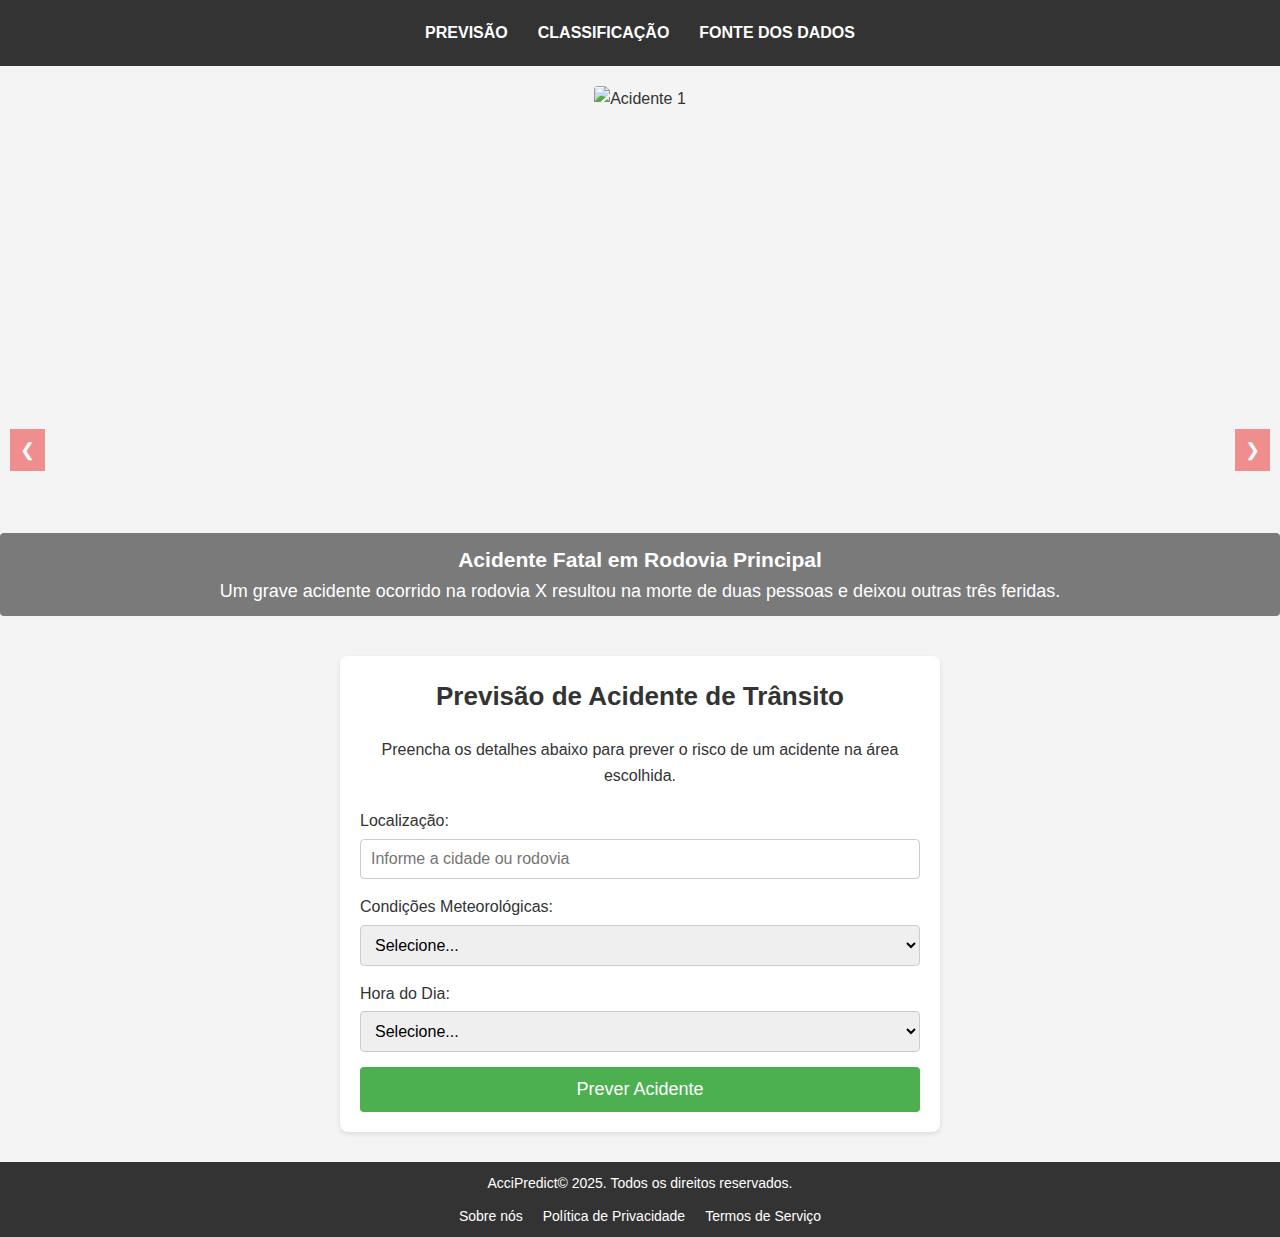
==== index.html @ e5117c0d "iniciando projeto" ====
<!DOCTYPE html>
<html lang="pt-br">
<head>
    <meta charset="UTF-8">
    <meta name="viewport" content="width=device-width, initial-scale=1.0">
    <title>AcciPredict - Previsão e Classificação de Acidentes de Trânsito</title>
    <link rel="stylesheet" href="styles.css">
</head>

<body>
    <header>
        <nav>
            <ul>
                <li><a href="index.html">Previsão</a></li>
                <li><a href="classificacao.html">Classificação</a></li>
                <li><a href="base.html">Fonte dos Dados</a></li>
            </ul>
        </nav>
    </header>

    <section class="news-carousel">
        <div class="carrossel-interno-login">
            <div class="item-carrossel-login">
                <img src="https://cdn.pixabay.com/photo/2016/03/11/02/08/speedometer-1249610_1280.jpg" alt="Acidente 1">
                <div class="carousel-caption">
                    <h3>Acidente Fatal em Rodovia Principal</h3>
                    <p>Um grave acidente ocorrido na rodovia X resultou na morte de duas pessoas e deixou outras três feridas.</p>
                </div>
            </div>
            <div class="item-carrossel-login">
                <img src="https://cdn.pixabay.com/photo/2016/03/11/02/08/speedometer-1249610_1280.jpg" alt="Acidente 2">
                <div class="carousel-caption">
                    <h3>Colisão entre Carros Causa Engarrafamento</h3>
                    <p>Uma colisão entre dois carros no centro da cidade causou um engarrafamento que durou mais de 3 horas.</p>
                </div>
            </div>
            <div class="item-carrossel-login">
                <img src="https://cdn.pixabay.com/photo/2016/03/11/02/08/speedometer-1249610_1280.jpg" alt="Acidente 3">
                <div class="carousel-caption">
                    <h3>Acidente com Caminhão Deixa Trânsito Parado</h3>
                    <p>Um caminhão tombou na estrada Y, bloqueando totalmente o tráfego. Felizmente, o motorista saiu ileso.</p>
                </div>
            </div>
            <div class="item-carrossel-login">
                <img src="https://cdn.pixabay.com/photo/2016/03/11/02/08/speedometer-1249610_1280.jpg" alt="Acidente 4">
                <div class="carousel-caption">
                    <h3>Motorista Perde Controle e Colide com Árvore</h3>
                    <p>O motorista perdeu o controle de seu carro e colidiu com uma árvore, mas foi socorrido com ferimentos leves.</p>
                </div>
            </div>
            <div class="item-carrossel-login">
                <img src="https://cdn.pixabay.com/photo/2016/03/11/02/08/speedometer-1249610_1280.jpg" alt="Acidente 5">
                <div class="carousel-caption">
                    <h3>Acidente de Trânsito Resulta em Duas Vítimas Fatais</h3>
                    <p>Dois veículos colidiram frontalmente na estrada Z, resultando em duas vítimas fatais. As autoridades estão investigando.</p>
                </div>
            </div>
        </div>
        <button class="carrossel-login-anterior">&#10094;</button>
        <button class="carrossel-login-proximo">&#10095;</button>
    </section>
    
    <main class="prediction-form">
        <h2>Previsão de Acidente de Trânsito</h2>
        <p>Preencha os detalhes abaixo para prever o risco de um acidente na área escolhida.</p>
    
        <form id="accidentPredictionForm">
            <div class="form-group">
                <label for="location">Localização:</label>
                <input type="text" id="location" name="location" placeholder="Informe a cidade ou rodovia" required>
            </div>
    
            <div class="form-group">
                <label for="weather">Condições Meteorológicas:</label>
                <select id="weather" name="weather" required>
                    <option value="">Selecione...</option>
                    <option value="sunny">Ensolarado</option>
                    <option value="rainy">Chuvoso</option>
                    <option value="foggy">Nebuloso</option>
                    <option value="snowy">Nevando</option>
                </select>
            </div>
    
            <div class="form-group">
                <label for="time">Hora do Dia:</label>
                <select id="time" name="time" required>
                    <option value="">Selecione...</option>
                    <option value="morning">Manhã</option>
                    <option value="afternoon">Tarde</option>
                    <option value="evening">Noite</option>
                    <option value="night">Madrugada</option>
                </select>
            </div>
            <button type="submit" id="prever">Prever Acidente</button>
        </form>
    </main>
    
    <footer>
        <div class="footer-content">
            <p>AcciPredict&copy; 2025. Todos os direitos reservados.</p>
            <ul>
                <li><a href="#">Sobre nós</a></li>
                <li><a href="#">Política de Privacidade</a></li>
                <li><a href="#">Termos de Serviço</a></li>
            </ul>
        </div>
    </footer>

    <script src="script.js"></script>
</body>
</html>
---- styles.css ----
/* Resetando estilos básicos */
* {
    margin: 0;
    padding: 0;
    box-sizing: border-box;
}

/* Estilos globais */
body {
    font-family: Arial, sans-serif;
    line-height: 1.6;
    background-color: #f4f4f4;
    color: #333;
}

a {
    text-decoration: none;
    color: white;
}

header {
    background-color: #333;
    color: white;
    padding: 20px 0;
}

nav ul {
    list-style: none;
    display: flex;
    justify-content: center;
}

nav ul li {
    margin: 0 15px;
}

nav ul li a {
    color: white;  
    text-decoration: none;
    font-weight: bold;
    text-transform: uppercase;
}

/* Estilo para o carrossel */
.carrossel-interno-login {
    position: relative;
    max-width: 100%; /* Ocupa toda a largura da tela */
    height: 60vh; /* Define a altura como 60% da altura da tela */
    margin-top: 20px;
    overflow: hidden; /* Garante que as imagens não ultrapassem os limites */
}

.item-carrossel-login {
    display: none; /* Inicialmente, escondemos todos os itens */
    width: 100%;
    height: 100%;
    text-align: center;
}

.item-carrossel-login img {
    width: 100%;
    height: 100%; /* A imagem ocupa 100% da altura do carrossel */
    object-fit: cover; /* A imagem vai cobrir a área sem distorcer */
    border-radius: 4px;
}

.carousel-caption {
    position: absolute;
    bottom: 10px;
    left: 0;
    right: 0;
    background: rgba(0, 0, 0, 0.5);
    color: white;
    padding: 10px;
    text-align: center;
    font-size: 18px;
    border-radius: 4px;
}

/* Botões de navegação do carrossel */
.carrossel-login-anterior {
    position: absolute;
    top: 50%;
    transform: translateY(-50%);
    background-color: rgba(236, 40, 40, 0.5);
    color: white;
    padding: 10px;
    border: none;
    cursor: pointer;
    font-size: 18px;
    z-index: 2; 
}

.carrossel-login-anterior:hover {
    background-color: rgba(0, 0, 0, 0.8);
}

.carrossel-login-anterior {
    left: 10px;
}

.carrossel-login-proximo {
    position: absolute;
    top: 50%;
    transform: translateY(-50%);
    background-color: rgba(236, 40, 40, 0.5);
    color: white;
    padding: 10px;
    border: none;
    cursor: pointer;
    font-size: 18px;
    z-index: 2; 
}

.carrossel-login-proximo:hover {
    background-color: rgba(0, 0, 0, 0.8);
}



.carrossel-login-proximo {
    right: 10px;
}

/* Estilo para o formulário de previsão de acidente */
.prediction-form {
    padding: 20px;
    background-color: white;
    border-radius: 8px;
    box-shadow: 0 2px 5px rgba(0, 0, 0, 0.1);
    max-width: 600px;
    margin: 30px auto;
    position: relative; 
    z-index: 1; 
}

.prediction-form h2 {
    font-size: 26px;
    text-align: center;
    margin-bottom: 20px;
}

.prediction-form p {
    font-size: 16px;
    text-align: center;
    margin-bottom: 20px;
}

.form-group {
    margin-bottom: 15px;
}

label {
    font-size: 16px;
    margin-bottom: 5px;
    display: block;
}

input, select {
    width: 100%;
    padding: 10px;
    font-size: 16px;
    border: 1px solid #ccc;
    border-radius: 4px;
}

#prever[type="submit"] {
    width: 100%;
    padding: 12px;
    background-color: #4CAF50;
    color: white;
    border: none;
    font-size: 18px;
    cursor: pointer;
    border-radius: 4px;
}

#prever[type="submit"]:hover {
    background-color: #45a049;
}

.result {
    margin-top: 20px;
    padding: 10px;
    background-color: #e0e0e0;
    border-radius: 4px;
    display: none;
}

#predictionResult {
    display: block;
}

/* Footer */
footer {
    background-color: #333;
    color: white;
    text-align: center;
    padding: 10px 0;
    position: relative;
    width: 100%;
    font-size: 14px;
}

footer ul {
    list-style: none;
    display: flex;
    justify-content: center;
    margin-top: 10px;
}

footer ul li {
    margin: 0 10px;
}

footer ul li a {
    color: white;
}
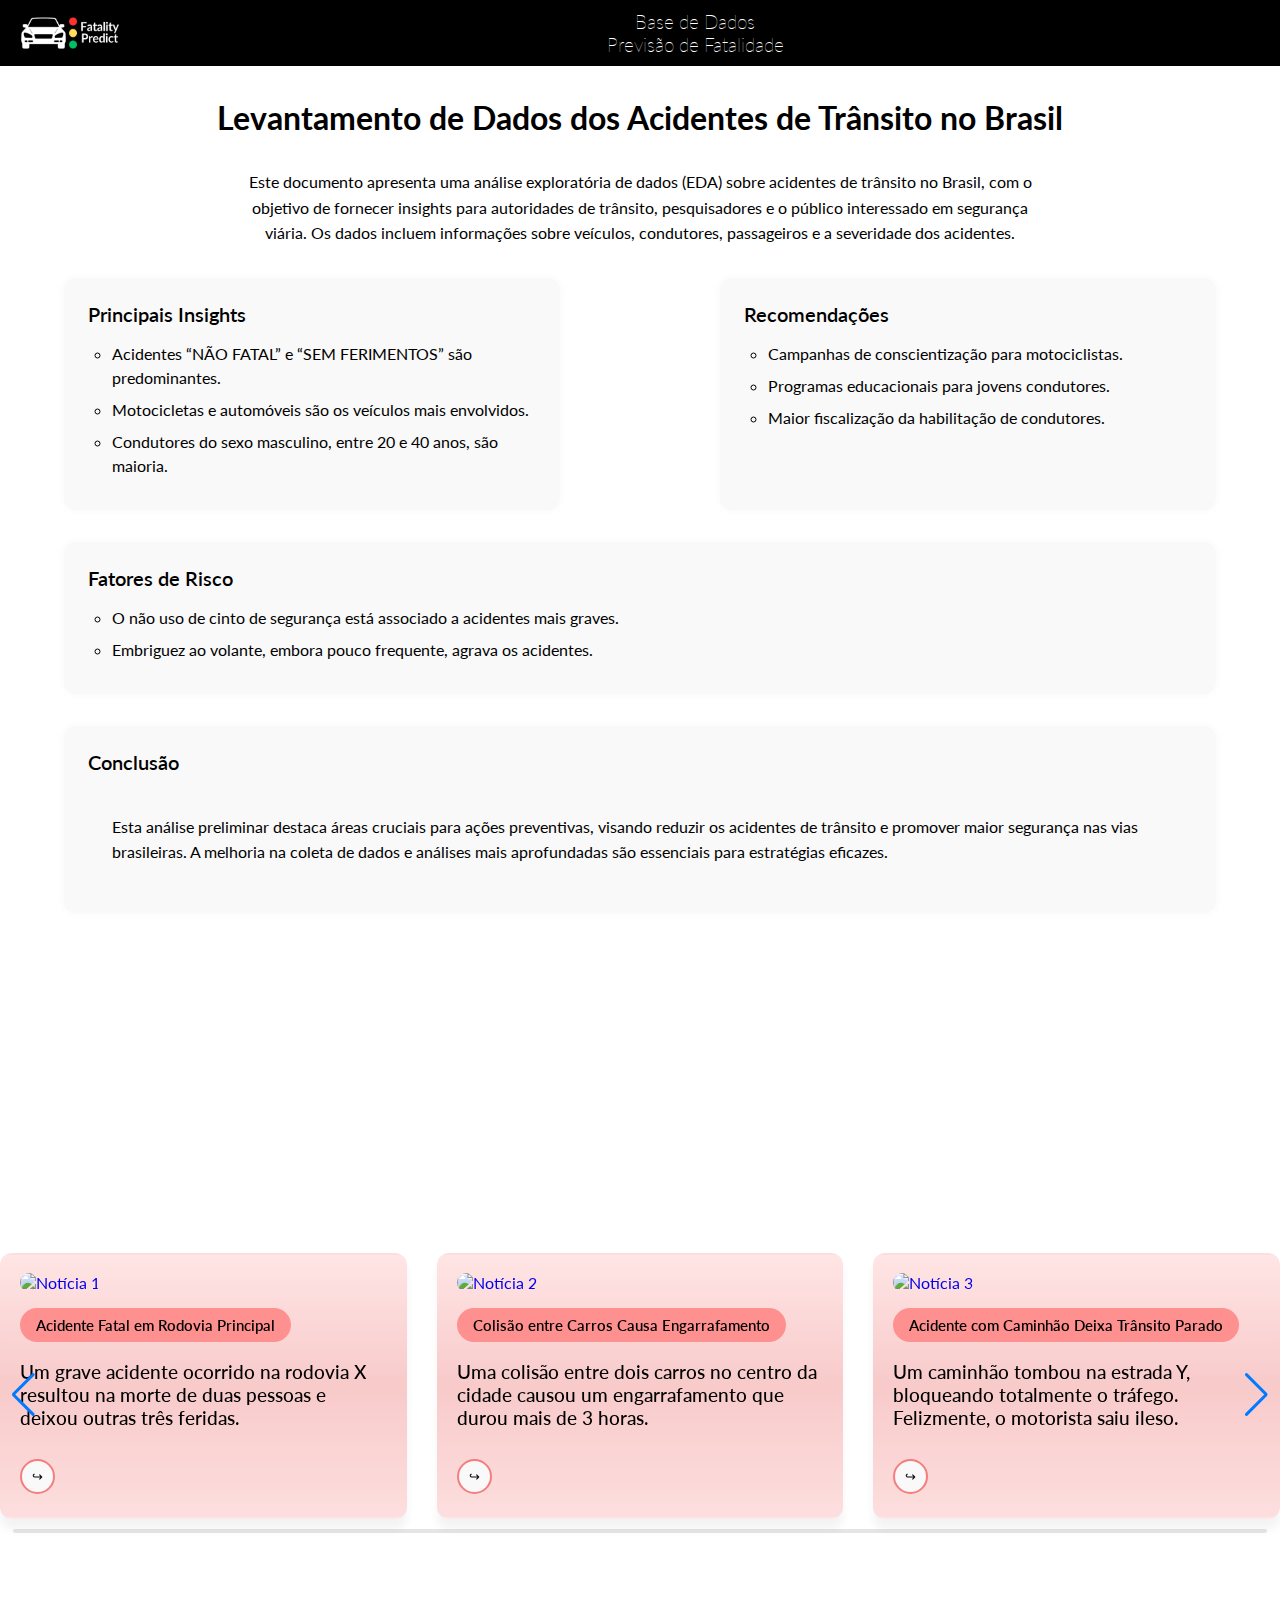
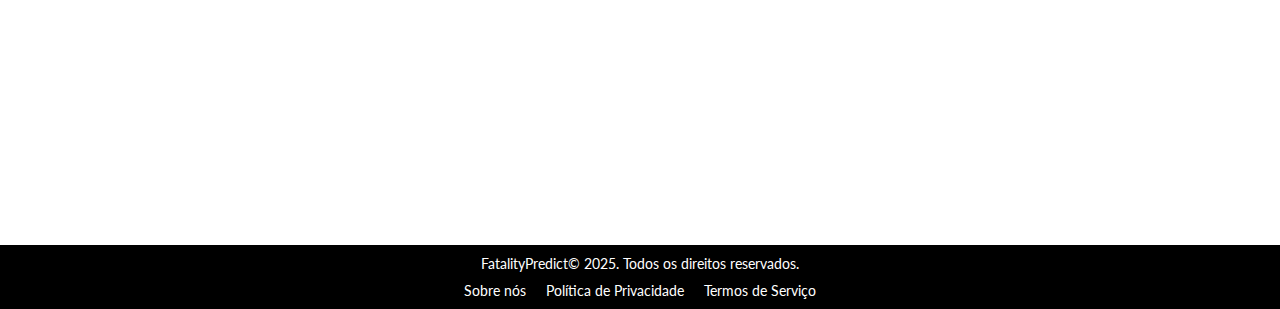
==== commit af139705: "carrossel" ====
--- a/index.html
+++ b/index.html
@@ -1,103 +1,151 @@
 <!DOCTYPE html>
 <html lang="pt-br">
+
 <head>
     <meta charset="UTF-8">
     <meta name="viewport" content="width=device-width, initial-scale=1.0">
     <title>AcciPredict - Previsão e Classificação de Acidentes de Trânsito</title>
-    <link rel="stylesheet" href="styles.css">
+    <link href="https://fonts.googleapis.com/css2?family=Lato:wght@400;700&display=swap" rel="stylesheet">
+    <link rel="stylesheet" href="https://cdn.jsdelivr.net/npm/swiper@11/swiper-bundle.min.css">
+    <link rel="stylesheet" href="./styles/global.css">
+    <link rel="stylesheet" href="./styles/explicacao.css">
 </head>
 
 <body>
-    <header>
-        <nav>
-            <ul>
-                <li><a href="index.html">Previsão</a></li>
-                <li><a href="classificacao.html">Classificação</a></li>
-                <li><a href="base.html">Fonte dos Dados</a></li>
-            </ul>
-        </nav>
+    <header class="cabecalho">
+        <div class="cabecalho-esquerda">
+            <img src="./assets/images/logo_fatalitypredict.png" alt="PausePro logo" class="logo">
+        </div>
+        <div class="cabecalho-centro">
+            <li id="lista-nav">
+                <a href="index.html" id="link-index" class="links-nav">Base de Dados</a>
+            </li>
+            <li id="lista-nav">
+                <a href="./pages/previsao.html" class="links-nav">Previsão de Fatalidade</a>
+            </li>
+        </div>
+        <div class="cabecalho-direita">
+        </div>
     </header>
 
-    <section class="news-carousel">
-        <div class="carrossel-interno-login">
-            <div class="item-carrossel-login">
-                <img src="https://cdn.pixabay.com/photo/2016/03/11/02/08/speedometer-1249610_1280.jpg" alt="Acidente 1">
-                <div class="carousel-caption">
-                    <h3>Acidente Fatal em Rodovia Principal</h3>
-                    <p>Um grave acidente ocorrido na rodovia X resultou na morte de duas pessoas e deixou outras três feridas.</p>
+    <main>
+        <section class="container-explicacao">
+            <h1 class="titulo-principal">Levantamento de Dados dos Acidentes de Trânsito no Brasil</h1>
+
+            <p class="paragrafo-intro">
+                Este documento apresenta uma análise exploratória de dados (EDA) sobre acidentes de trânsito no Brasil,
+                com o objetivo de fornecer insights para autoridades de trânsito, pesquisadores e o público interessado
+                em segurança viária. Os dados incluem informações sobre veículos, condutores, passageiros e a severidade
+                dos acidentes.
+            </p>
+
+            <div class="grid-explicacao">
+                <div class="card-explicacao">
+                    <h2 class="titulo-secundario">Principais Insights</h2>
+                    <ul class="lista-explicacao">
+                        <li class="item-explicacao">Acidentes “NÃO FATAL” e “SEM FERIMENTOS” são predominantes.</li>
+                        <li class="item-explicacao">Motocicletas e automóveis são os veículos mais envolvidos.</li>
+                        <li class="item-explicacao">Condutores do sexo masculino, entre 20 e 40 anos, são maioria.</li>
+                    </ul>
+                </div>
+
+                <div class="card-explicacao">
+                    <h2 class="titulo-secundario">Recomendações</h2>
+                    <ul class="lista-explicacao">
+                        <li class="item-explicacao">Campanhas de conscientização para motociclistas.</li>
+                        <li class="item-explicacao">Programas educacionais para jovens condutores.</li>
+                        <li class="item-explicacao">Maior fiscalização da habilitação de condutores.</li>
+                    </ul>
                 </div>
             </div>
-            <div class="item-carrossel-login">
-                <img src="https://cdn.pixabay.com/photo/2016/03/11/02/08/speedometer-1249610_1280.jpg" alt="Acidente 2">
-                <div class="carousel-caption">
-                    <h3>Colisão entre Carros Causa Engarrafamento</h3>
-                    <p>Uma colisão entre dois carros no centro da cidade causou um engarrafamento que durou mais de 3 horas.</p>
-                </div>
+
+            <div class="card-explicacao">
+                <h2 class="titulo-secundario">Fatores de Risco</h2>
+                <ul class="lista-explicacao">
+                    <li class="item-explicacao">O não uso de cinto de segurança está associado a acidentes mais graves.
+                    </li>
+                    <li class="item-explicacao">Embriguez ao volante, embora pouco frequente, agrava os acidentes.</li>
+                </ul>
             </div>
-            <div class="item-carrossel-login">
-                <img src="https://cdn.pixabay.com/photo/2016/03/11/02/08/speedometer-1249610_1280.jpg" alt="Acidente 3">
-                <div class="carousel-caption">
-                    <h3>Acidente com Caminhão Deixa Trânsito Parado</h3>
-                    <p>Um caminhão tombou na estrada Y, bloqueando totalmente o tráfego. Felizmente, o motorista saiu ileso.</p>
-                </div>
+
+            <div class="card-explicacao">
+                <h2 class="titulo-secundario">Conclusão</h2>
+                <p class="paragrafo-final">
+                    Esta análise preliminar destaca áreas cruciais para ações preventivas, visando reduzir os acidentes
+                    de trânsito e promover maior segurança nas vias brasileiras. A melhoria na coleta de dados e
+                    análises mais aprofundadas são essenciais para estratégias eficazes.
+                </p>
             </div>
-            <div class="item-carrossel-login">
-                <img src="https://cdn.pixabay.com/photo/2016/03/11/02/08/speedometer-1249610_1280.jpg" alt="Acidente 4">
-                <div class="carousel-caption">
-                    <h3>Motorista Perde Controle e Colide com Árvore</h3>
-                    <p>O motorista perdeu o controle de seu carro e colidiu com uma árvore, mas foi socorrido com ferimentos leves.</p>
-                </div>
-            </div>
-            <div class="item-carrossel-login">
-                <img src="https://cdn.pixabay.com/photo/2016/03/11/02/08/speedometer-1249610_1280.jpg" alt="Acidente 5">
-                <div class="carousel-caption">
-                    <h3>Acidente de Trânsito Resulta em Duas Vítimas Fatais</h3>
-                    <p>Dois veículos colidiram frontalmente na estrada Z, resultando em duas vítimas fatais. As autoridades estão investigando.</p>
-                </div>
+
+        </section>
+    </main>
+
+
+    <section class="container-carrossel-maior">
+        <div class="container-carrossel swiper">
+            <div class="wrapper-carrossel">
+                <ul class="carrossel-list swiper-wrapper">
+                    <li class="carrossel-item swiper-slide">
+                        <a href="#" class="carrossel-link">
+                            <img src="https://cdn.pixabay.com/photo/2016/03/11/02/08/speedometer-1249610_1280.jpg"
+                                alt="Notícia 1" class="carrossel-imagem">
+                            <p class="carrossel-titulo">Acidente Fatal em Rodovia Principal</p>
+                            <h2 class="carrossel-noticia">Um grave acidente ocorrido na rodovia X resultou na morte de duas
+                                pessoas e deixou outras três feridas.</h2>
+                            <button class="carrossel-button">&#8618;</button>
+                        </a>
+                    </li>
+                    <li class="carrossel-item swiper-slide">
+                        <a href="#" class="carrossel-link">
+                            <img src="https://cdn.pixabay.com/photo/2021/01/15/23/27/traffic-light-5920765_960_720.jpg"
+                                alt="Notícia 2" class="carrossel-imagem">
+                            <p class="carrossel-titulo">Colisão entre Carros Causa Engarrafamento</p>
+                            <h2 class="carrossel-noticia">Uma colisão entre dois carros no centro da cidade causou um
+                                engarrafamento que durou mais de 3 horas.</h2>
+                            <button class="carrossel-button">&#8618;</button>
+                        </a>
+                    </li>
+                    <li class="carrossel-item swiper-slide">
+                        <a href="#" class="carrossel-link">
+                            <img src="https://cdn.pixabay.com/photo/2015/02/13/10/18/stop-634941_960_720.jpg"
+                                alt="Notícia 3" class="carrossel-imagem">
+                            <p class="carrossel-titulo">Acidente com Caminhão Deixa Trânsito Parado</p>
+                            <h2 class="carrossel-noticia">Um caminhão tombou na estrada Y, bloqueando totalmente o tráfego.
+                                Felizmente, o motorista saiu ileso.</h2>
+                            <button class="carrossel-button">&#8618;</button>
+                        </a>
+                    </li>
+                    <li class="carrossel-item swiper-slide">
+                        <a href="#" class="carrossel-link">
+                            <img src="https://cdn.pixabay.com/photo/2019/01/17/19/11/bridge-3938436_960_720.jpg"
+                                alt="Notícia 4" class="carrossel-imagem">
+                            <p class="carrossel-titulo">Motorista Perde Controle e Colide com Árvore</p>
+                            <h2 class="carrossel-noticia">O motorista perdeu o controle de seu carro e colidiu com uma
+                                árvore, mas foi socorrido com ferimentos leves.</h2>
+                            <button class="carrossel-button">&#8618;</button>
+                        </a>
+                    </li>
+                    <li class="carrossel-item swiper-slide">
+                        <a href="#" class="carrossel-link">
+                            <img src="https://cdn.pixabay.com/photo/2019/09/07/13/45/professional-transport-4458797_960_720.jpg"
+                                alt="Notícia 5" class="carrossel-imagem">
+                            <p class="carrossel-titulo">Acidente de Trânsito Resulta em Duas Vítimas Fatais</p>
+                            <h2 class="carrossel-noticia">Dois veículos colidiram frontalmente na estrada Z, resultando em
+                                duas vítimas fatais. As autoridades estão investigando.</h2>
+                            <button class="carrossel-button">&#8618;</button>
+                        </a>
+                    </li>
+                </ul>
+                <div class="swiper-scrollbar"></div>
+                <div class="swiper-button-prev"></div>
+                <div class="swiper-button-next"></div>
             </div>
         </div>
-        <button class="carrossel-login-anterior">&#10094;</button>
-        <button class="carrossel-login-proximo">&#10095;</button>
     </section>
-    
-    <main class="prediction-form">
-        <h2>Previsão de Acidente de Trânsito</h2>
-        <p>Preencha os detalhes abaixo para prever o risco de um acidente na área escolhida.</p>
-    
-        <form id="accidentPredictionForm">
-            <div class="form-group">
-                <label for="location">Localização:</label>
-                <input type="text" id="location" name="location" placeholder="Informe a cidade ou rodovia" required>
-            </div>
-    
-            <div class="form-group">
-                <label for="weather">Condições Meteorológicas:</label>
-                <select id="weather" name="weather" required>
-                    <option value="">Selecione...</option>
-                    <option value="sunny">Ensolarado</option>
-                    <option value="rainy">Chuvoso</option>
-                    <option value="foggy">Nebuloso</option>
-                    <option value="snowy">Nevando</option>
-                </select>
-            </div>
-    
-            <div class="form-group">
-                <label for="time">Hora do Dia:</label>
-                <select id="time" name="time" required>
-                    <option value="">Selecione...</option>
-                    <option value="morning">Manhã</option>
-                    <option value="afternoon">Tarde</option>
-                    <option value="evening">Noite</option>
-                    <option value="night">Madrugada</option>
-                </select>
-            </div>
-            <button type="submit" id="prever">Prever Acidente</button>
-        </form>
-    </main>
-    
+
     <footer>
         <div class="footer-content">
-            <p>AcciPredict&copy; 2025. Todos os direitos reservados.</p>
+            <p>FatalityPredict&copy; 2025. Todos os direitos reservados.</p>
             <ul>
                 <li><a href="#">Sobre nós</a></li>
                 <li><a href="#">Política de Privacidade</a></li>
@@ -106,6 +154,8 @@
         </div>
     </footer>
 
-    <script src="script.js"></script>
+    <script src="https://cdn.jsdelivr.net/npm/swiper@11/swiper-bundle.min.js"></script>
+    <script src="./scripts/script.js"></script>
 </body>
-</html>
+
+</html>--- a/styles/global.css
+++ b/styles/global.css
@@ -0,0 +1,110 @@
+/* Global */
+* {
+    margin: 0;
+    padding: 0;
+    font-family: 'Lato', sans-serif !important;
+}
+
+html, body {
+    margin: 0;
+    padding: 0;
+    width: 100%;
+    overflow-x: hidden;
+}
+
+a {
+    text-decoration: none !important;
+
+}
+
+ul, li {
+    list-style-type: none; 
+}
+
+/* Header */
+
+.cabecalho {
+    display: flex;
+    justify-content: space-between;
+    align-items: center;
+    padding: 10px 20px;
+    background-color: #000000;
+    color: #ffffff;
+}
+
+.cabecalho-esquerda {
+    display: flex;
+    align-items: center;
+}
+
+.logo {
+    width: 100px;
+    margin-right: 10px;
+}
+
+h1 {
+    font-size: 1.5rem;
+    font-weight: lighter;
+}
+
+.cabecalho-centro {
+    text-align: center;
+}
+
+.nav-menu {
+    display: flex;
+    gap: 20px;
+    list-style-type: none;
+    margin-right: 20px;
+    padding: 0;
+}
+
+.links-nav {
+    font-weight: bold;
+    color: #FFFFFF;
+    text-decoration: none !important;
+    font-size: 1.2rem;
+    font-weight: lighter;
+}
+
+.links-nav:hover {
+    color: #ffdd57;
+}
+
+.links-nav.active {
+    color: #388e3c;
+}
+
+.container-nav {
+    display: flex;
+    list-style-type: none;
+    gap: 80px;
+    align-items: center;
+    margin: 0;
+}
+
+/* Footer */
+footer {
+    background-color: #000000;
+    color: #ffffff;
+    text-align: center;
+    padding: 10px 0;
+    position: relative;
+    width: 100%;
+    font-size: 14px;
+}
+
+footer ul {
+    list-style: none;
+    display: flex;
+    justify-content: center;
+    margin-top: 10px;
+}
+
+footer ul li {
+    margin: 0 10px;
+}
+
+footer ul li a {
+    color: white;
+}
--- a/styles/explicacao.css
+++ b/styles/explicacao.css
@@ -0,0 +1,138 @@
+/* MAIN */
+.conteudo-principal {
+    max-width: 1200px;
+    margin: 3rem auto; 
+    padding: 0 2rem;
+}
+
+.titulo-principal {
+    font-size: 2rem;
+    font-weight: bold;
+    text-align: center;
+    margin-top: 2rem;
+    margin-bottom: 1rem;
+}
+
+.paragrafo-intro {
+    font-size: 1rem;
+    line-height: 1.6;
+    text-align: center;
+    max-width: 800px;
+    margin: 2rem auto;
+    color: #000000;
+}
+
+.grid-explicacao {
+    display: grid;
+    grid-template-columns: repeat(auto-fit, minmax(300px, 1fr));
+    gap: 2rem;
+}
+
+.card-explicacao {
+    background-color: #f9f9f9;
+    padding: 1.5rem;
+    border-radius: 12px;
+    box-shadow: 0 0 10px rgba(0, 0, 0, 0.03);
+    margin-left: 4rem;
+    margin-right: 4rem;
+    margin-bottom: 2rem;
+}
+
+.titulo-secundario {
+    font-size: 1.25rem;
+    font-weight: 600;
+    margin-bottom: 1rem;
+    color: #000000;
+}
+
+.lista-explicacao {
+    list-style-type: circle;
+    padding-left: 1.5rem;
+    color: #000000;
+}
+
+.item-explicacao {
+    list-style-type: circle;
+    margin-bottom: 0.5rem;
+    line-height: 1.5;
+}
+
+.paragrafo-final {
+    font-size: 1rem;
+    line-height: 1.6;
+    margin-top: 1rem;
+    background-color: #f9f9f9;
+    padding: 1.5rem;
+    border-radius: 12px;
+    color: #000000;
+}
+
+/* CARROSSEL */
+
+.container-carrossel-maior {
+    display: flex;
+    align-items: center;
+    justify-content: center;
+    min-height: 100vh;
+}
+
+.carrossel-list .carrossel-item {
+    list-style: none;
+}
+
+.carrossel-list .carrossel-item .carrossel-link {
+    user-select: none;
+    display: block;
+    background: linear-gradient(#ffe5e5, #f8caca, #fddede);
+    padding: 18px;
+    border-radius: 12px;
+    text-decoration: none;
+    border: 2px solid transparent;
+    box-shadow: 0 10px 10px rgba(0, 0, 0, 0.05);
+    transform: 0.2s ease;
+}
+
+.carrossel-list .carrossel-item .carrossel-link:hover {
+    border-color: #f57d7d;
+}
+
+.carrossel-list .carrossel-link .carrossel-imagem {
+    width: 100%;
+    aspect-ratio: 16 / 9;
+    object-fit: cover;
+    border-radius: 10px;
+}
+
+.carrossel-list .carrossel-link .carrossel-titulo {
+    color: #000000; 
+    padding: 8px 16px;
+    font-size: 0.95rem;
+    font-weight: 600;
+    margin: 16px 0 18px;
+    background-color: #ff9090;
+    width: fit-content;
+    border-radius: 50px;
+}
+
+.carrossel-list .carrossel-link .carrossel-noticia {
+    font-size: 1.19rem;
+    color: #000000;
+    font-weight: 500;
+}
+
+.carrossel-list .carrossel-link .carrossel-button {
+    height: 35px;
+    width: 35px;
+    color: #000000;
+    border-radius: 50%;
+    margin: 30px 0 5px;
+    background: #f9f9f9;
+    cursor: pointer;
+    border: 2px solid #f57d7d;
+    transform: 0.4s ease;
+}
+
+.carrossel-list .carrossel-link .carrossel-button:hover {
+    color: #ffffff;
+    background: #f57d7d;
+}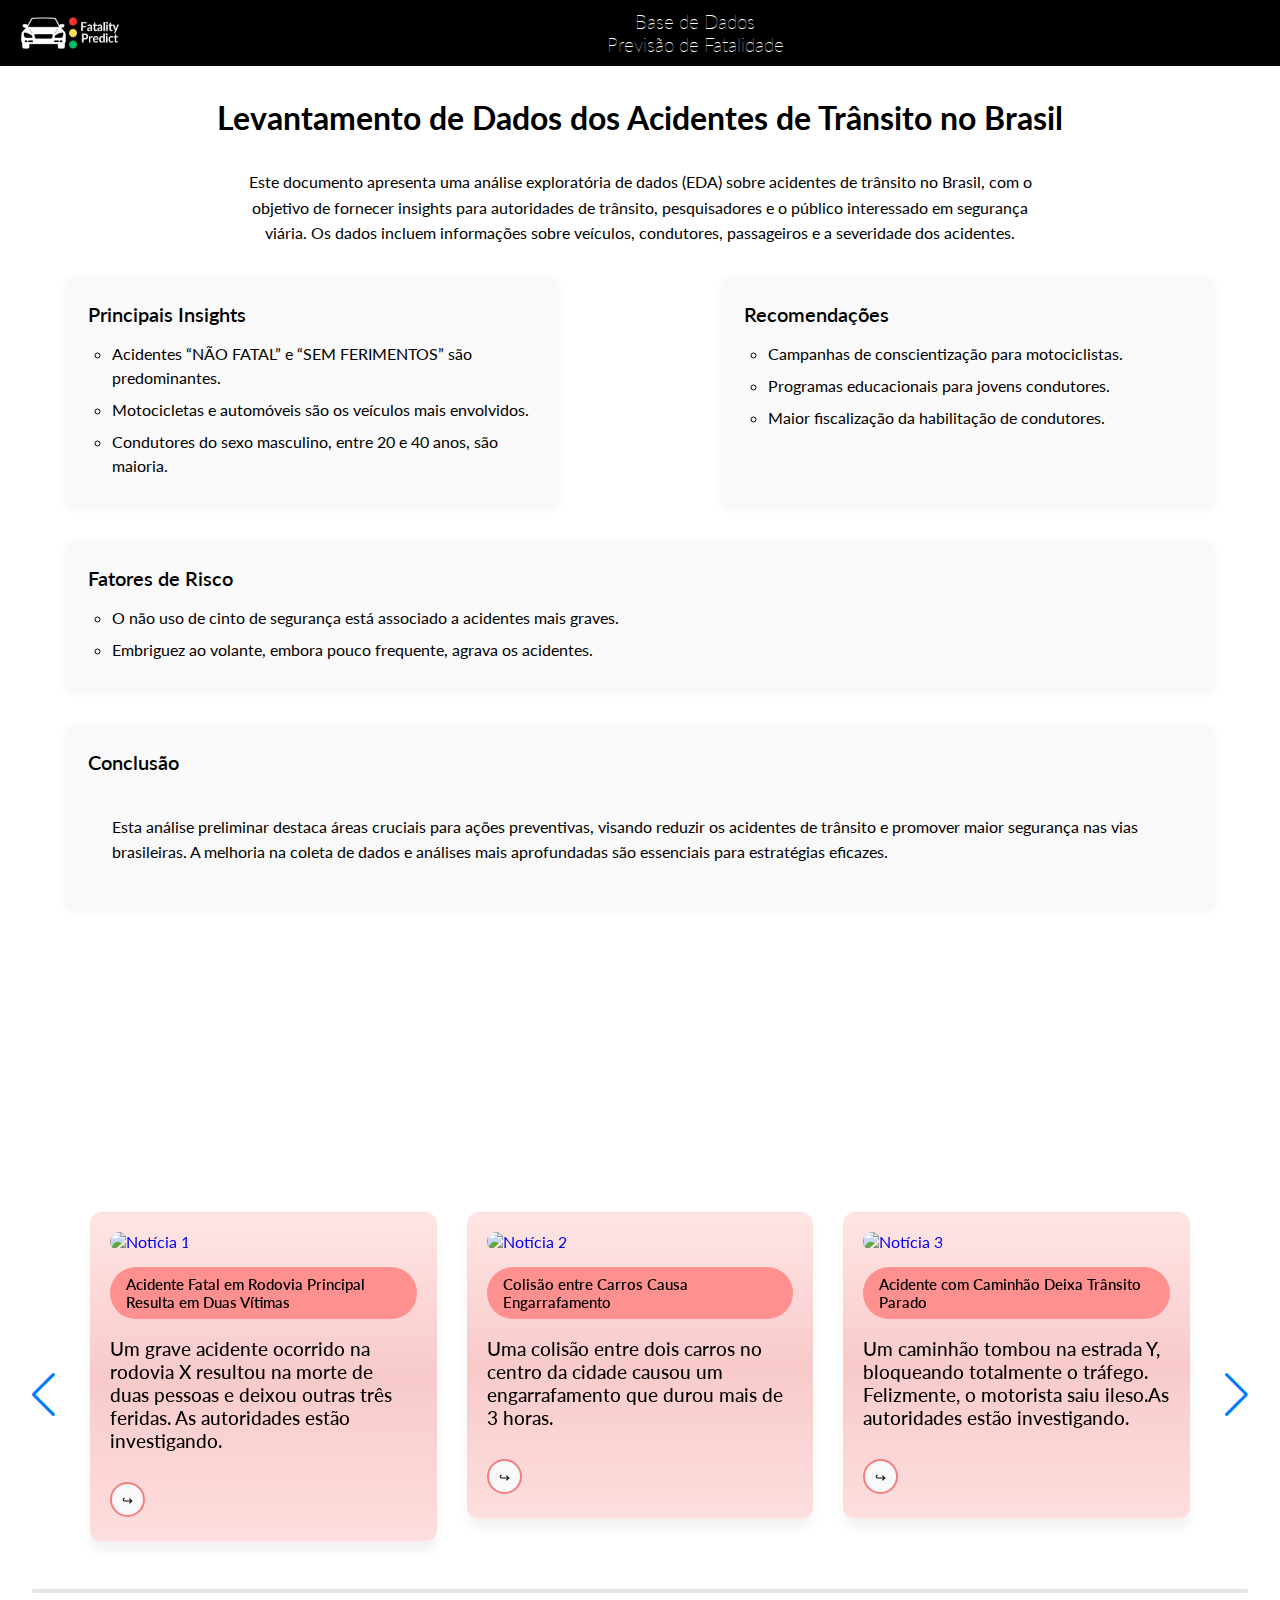
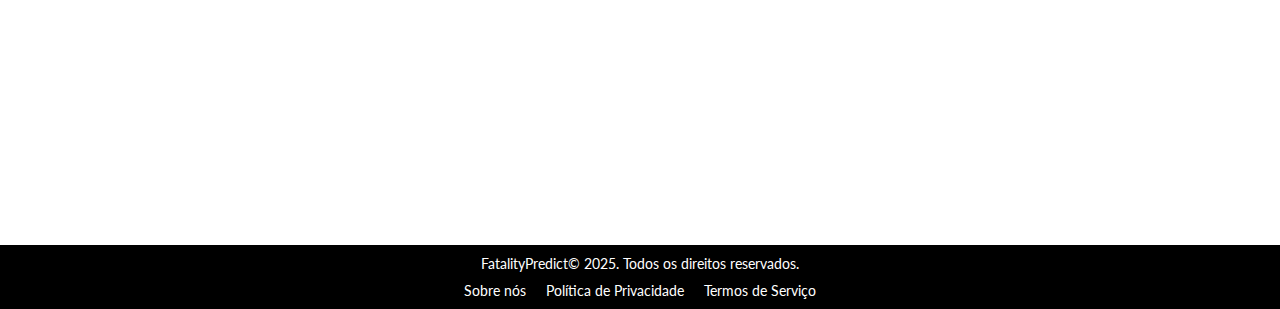
==== commit 4a60e62a: "imagens add" ====
--- a/index.html
+++ b/index.html
@@ -89,9 +89,9 @@
                         <a href="#" class="carrossel-link">
                             <img src="https://cdn.pixabay.com/photo/2016/03/11/02/08/speedometer-1249610_1280.jpg"
                                 alt="Notícia 1" class="carrossel-imagem">
-                            <p class="carrossel-titulo">Acidente Fatal em Rodovia Principal</p>
+                            <p class="carrossel-titulo">Acidente Fatal em Rodovia Principal Resulta em Duas Vítimas</p>
                             <h2 class="carrossel-noticia">Um grave acidente ocorrido na rodovia X resultou na morte de duas
-                                pessoas e deixou outras três feridas.</h2>
+                                pessoas e deixou outras três feridas. As autoridades estão investigando.</h2>
                             <button class="carrossel-button">&#8618;</button>
                         </a>
                     </li>
@@ -111,7 +111,7 @@
                                 alt="Notícia 3" class="carrossel-imagem">
                             <p class="carrossel-titulo">Acidente com Caminhão Deixa Trânsito Parado</p>
                             <h2 class="carrossel-noticia">Um caminhão tombou na estrada Y, bloqueando totalmente o tráfego.
-                                Felizmente, o motorista saiu ileso.</h2>
+                                Felizmente, o motorista saiu ileso.As autoridades estão investigando.</h2>
                             <button class="carrossel-button">&#8618;</button>
                         </a>
                     </li>
--- a/styles/explicacao.css
+++ b/styles/explicacao.css
@@ -76,6 +76,13 @@
     min-height: 100vh;
 }
 
+.wrapper-carrossel {
+    max-width: 1100px;
+    margin: 0 60px 35px;
+    padding: 20px 10px;
+    overflow: hidden;
+}
+
 .carrossel-list .carrossel-item {
     list-style: none;
 }
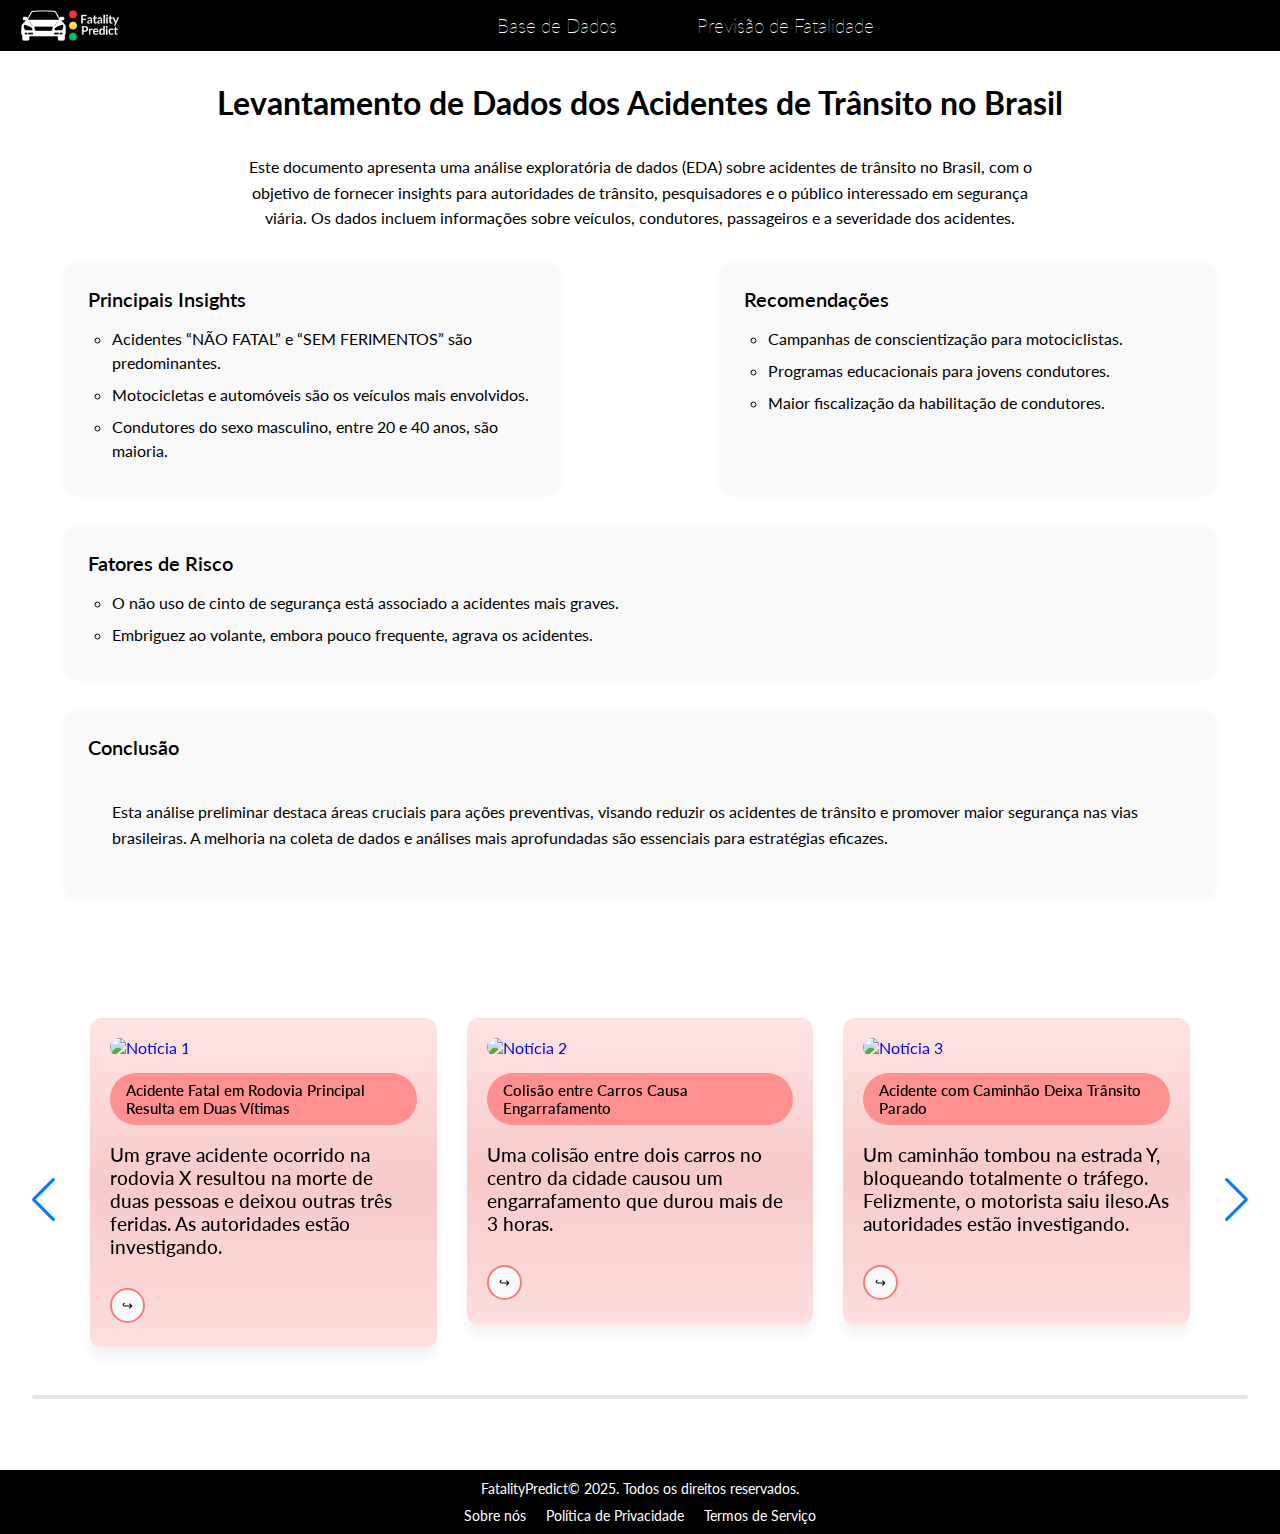
==== commit bc86cb38: "front inicial" ====
--- a/index.html
+++ b/index.html
@@ -17,12 +17,16 @@
             <img src="./assets/images/logo_fatalitypredict.png" alt="PausePro logo" class="logo">
         </div>
         <div class="cabecalho-centro">
-            <li id="lista-nav">
-                <a href="index.html" id="link-index" class="links-nav">Base de Dados</a>
-            </li>
-            <li id="lista-nav">
-                <a href="./pages/previsao.html" class="links-nav">Previsão de Fatalidade</a>
-            </li>
+            <nav class="nav-menu" aria-label="Primary Navigation">
+                <ul class="container-nav">
+                    <li id="lista-nav">
+                        <a href="index.html" id="link-index" class="links-nav">Base de Dados</a>
+                    </li>
+                    <li id="lista-nav">
+                        <a href="./pages/previsao.html" class="links-nav">Previsão de Fatalidade</a>
+                    </li>
+                </ul>
+            </nav>
         </div>
         <div class="cabecalho-direita">
         </div>
--- a/styles/explicacao.css
+++ b/styles/explicacao.css
@@ -73,7 +73,7 @@
     display: flex;
     align-items: center;
     justify-content: center;
-    min-height: 100vh;
+    min-height: 60vh;
 }
 
 .wrapper-carrossel {
@@ -88,7 +88,7 @@
 }
 
 .carrossel-list .carrossel-item .carrossel-link {
-    user-select: none;
+    /* user-select: none; */
     display: block;
     background: linear-gradient(#ffe5e5, #f8caca, #fddede);
     padding: 18px;
